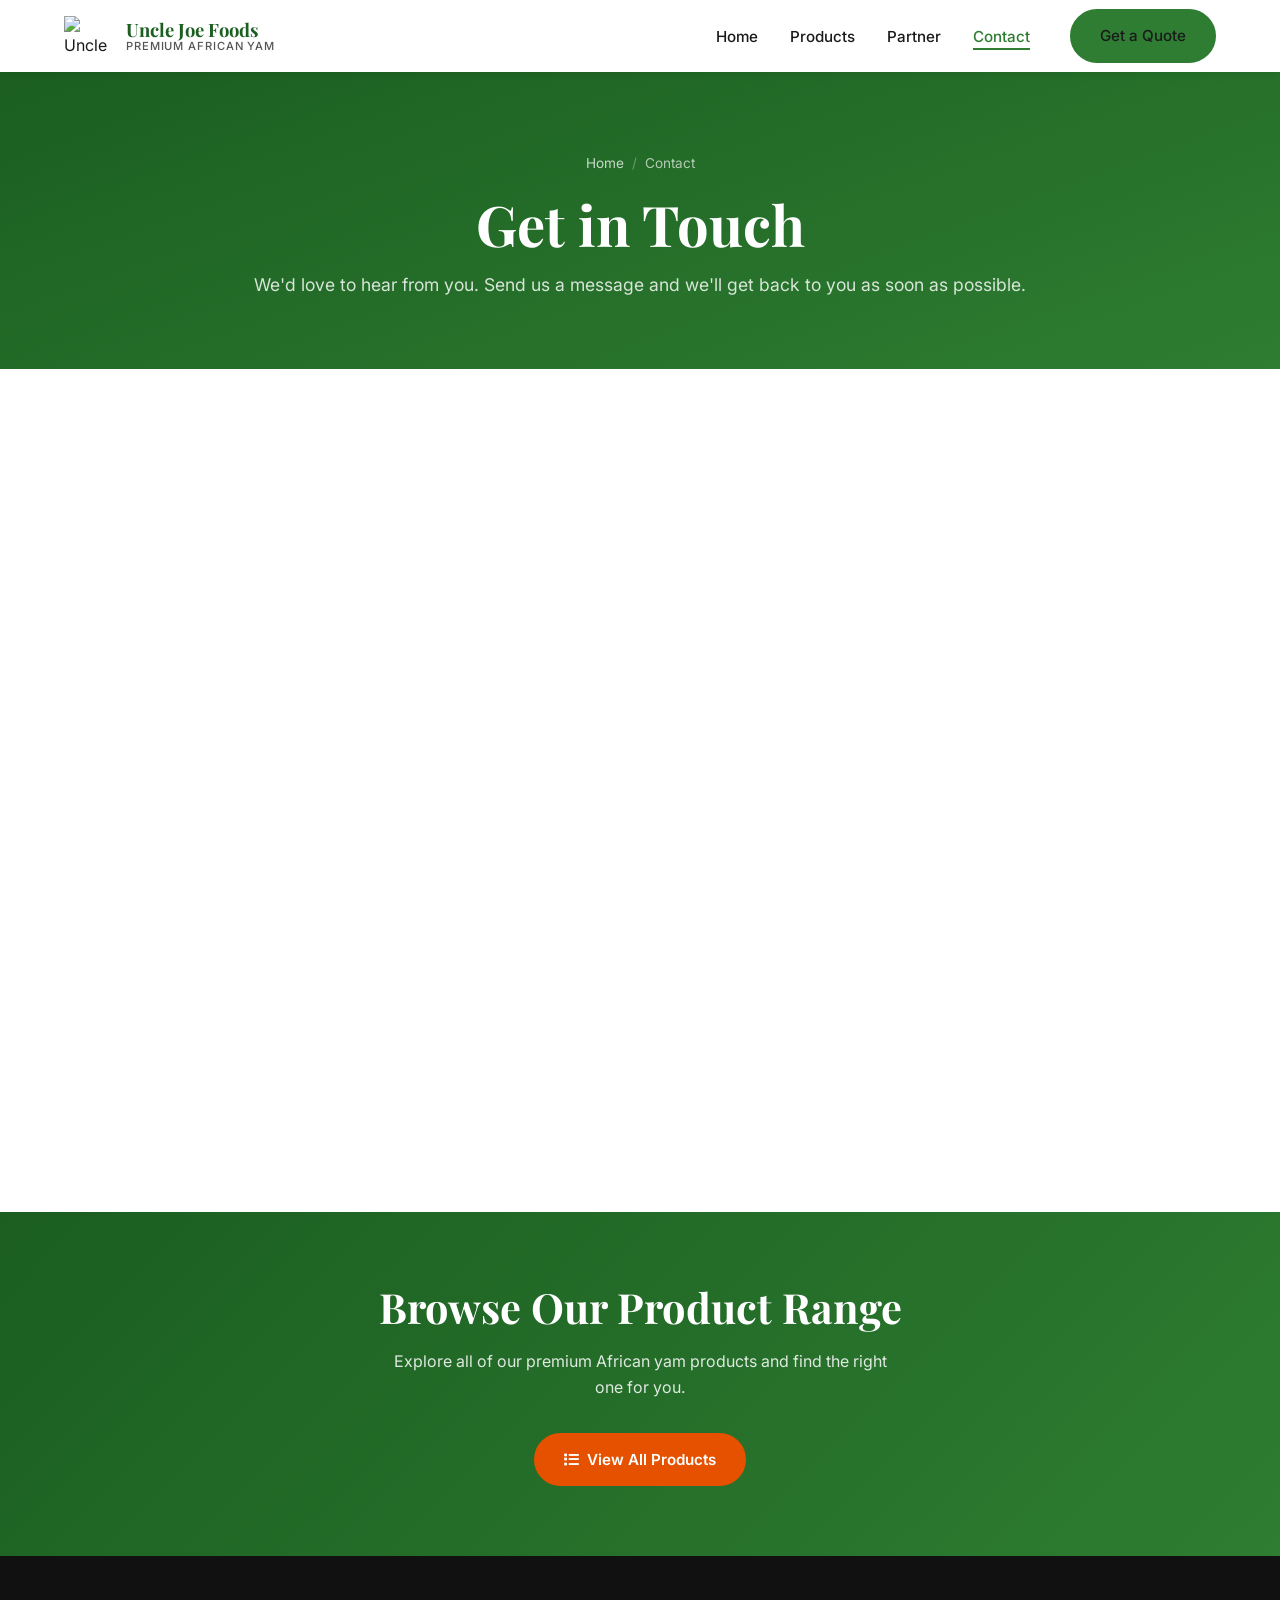
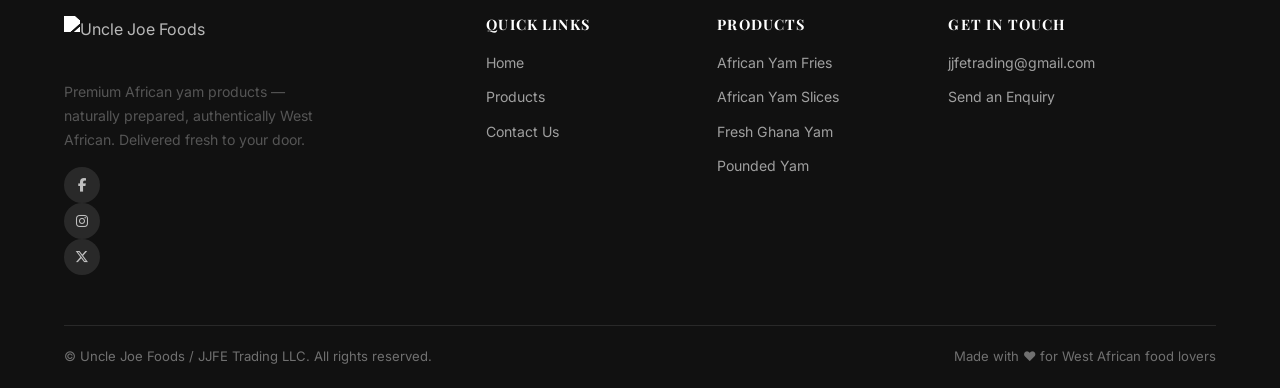
==== contact.html @ cf3fa521 "Fix: crop YAM CHIPS from logo using object-fit cover; cache-bust CSS" ====
<!DOCTYPE html>
<html lang="en">
<head>
  <meta charset="UTF-8" />
  <meta name="viewport" content="width=device-width, initial-scale=1.0" />
  <title>Contact Us — Uncle Joe Foods</title>
  <meta name="description" content="Get in touch with Uncle Joe Foods to place an order, ask about our African yam products, or enquire about wholesale pricing." />

  <link rel="preconnect" href="https://fonts.googleapis.com" />
  <link rel="preconnect" href="https://fonts.gstatic.com" crossorigin />
  <link href="https://fonts.googleapis.com/css2?family=Inter:wght@400;500;600;700&family=Playfair+Display:wght@600;700&display=swap" rel="stylesheet" />
  <link rel="stylesheet" href="https://cdnjs.cloudflare.com/ajax/libs/font-awesome/6.5.0/css/all.min.css" />
  <link rel="stylesheet" href="css/style.css?v=2" />

  <style>
    /* ── Success message ── */
    .form-success {
      display: none;
      background: #e8f5e9;
      border: 1.5px solid var(--clr-primary);
      border-radius: var(--radius);
      padding: 16px 20px;
      color: var(--clr-primary-dk);
      font-weight: 600;
      margin-bottom: 20px;
      align-items: center;
      gap: 10px;
    }
    .form-success.show { display: flex; }

    .combo-banner {
      display: grid;
      grid-template-columns: 1fr 1fr;
      gap: 0;
    }
    @media(max-width:700px){ .combo-banner { grid-template-columns: 1fr; } }
  </style>
</head>
<body>

  <!-- ════════════════════ HEADER ════════════════════ -->
  <header class="site-header">
    <div class="container nav-inner">

      <a href="index.html" class="nav-logo" aria-label="Uncle Joe Foods Home">
        <img src="images/logo.jpg" alt="Uncle Joe Foods Logo" />
        <span class="nav-logo-text">Uncle Joe Foods<span>Premium African Yam</span></span>
      </a>

      <nav aria-label="Main navigation">
        <ul class="nav-links" id="navLinks">
          <li><a href="index.html">Home</a></li>
          <li><a href="products.html">Products</a></li>
          <li><a href="partner.html">Partner</a></li>
          <li><a href="contact.html" class="active">Contact</a></li>
          <li><a href="contact.html" class="btn btn-primary">Get a Quote</a></li>
        </ul>
      </nav>

      <button class="nav-toggle" id="navToggle" aria-label="Toggle navigation" aria-expanded="false">
        <span></span><span></span><span></span>
      </button>

    </div>
  </header>


  <!-- ════════════════════ PAGE HERO ════════════════════ -->
  <section class="page-hero" aria-label="Contact hero">
    <div class="container">
      <nav class="breadcrumb" aria-label="Breadcrumb">
        <a href="index.html">Home</a>
        <span class="sep">/</span>
        <span>Contact</span>
      </nav>
      <h1>Get in Touch</h1>
      <p>We'd love to hear from you. Send us a message and we'll get back to you as soon as possible.</p>
    </div>
  </section>


  <!-- ════════════════════ CONTACT SECTION ════════════════════ -->
  <section class="section">
    <div class="container">
      <div class="contact-grid">

        <!-- ─── Info Side ─── -->
        <div class="contact-info reveal">
          <h3>How Can We Help You?</h3>
          <p>Whether you're placing an individual order, enquiring about wholesale pricing, or just want to learn more about our products — we're here for you.</p>

          <div class="contact-item">
            <div class="contact-item__icon"><i class="fas fa-envelope"></i></div>
            <div>
              <p class="contact-item__label">Email</p>
              <p class="contact-item__value"><a href="mailto:jjfetrading@gmail.com" style="color:var(--clr-primary);">jjfetrading@gmail.com</a></p>
            </div>
          </div>

          <div class="contact-item">
            <div class="contact-item__icon"><i class="fas fa-phone"></i></div>
            <div>
              <p class="contact-item__label">Phone</p>
              <p class="contact-item__value"><a href="tel:+19454076404" style="color:var(--clr-primary);">+1 945 407 6404</a></p>
            </div>
          </div>

          <div class="contact-item">
            <div class="contact-item__icon"><i class="fas fa-map-marker-alt"></i></div>
            <div>
              <p class="contact-item__label">Address</p>
              <p class="contact-item__value">JJFE TRADING LLC<br/>12222 Merit Drive, No 130<br/>Dallas, Texas 75251, USA</p>
            </div>
          </div>

          <div class="contact-item">
            <div class="contact-item__icon"><i class="fas fa-clock"></i></div>
            <div>
              <p class="contact-item__label">Response Time</p>
              <p class="contact-item__value">We aim to respond within 24 hours on business days.</p>
            </div>
          </div>

          <div class="contact-item">
            <div class="contact-item__icon"><i class="fas fa-boxes"></i></div>
            <div>
              <p class="contact-item__label">Wholesale &amp; Bulk Orders</p>
              <p class="contact-item__value">We supply restaurants, supermarkets, and caterers. Please mention your requirements in the form.</p>
            </div>
          </div>

          <!-- Social -->
          <div style="margin-top: 2rem;">
            <p style="font-weight:600; color:var(--clr-text); margin-bottom:.8rem;">Follow Us</p>
            <div style="display:flex; gap:10px;">
              <a href="#" class="social-link" aria-label="Facebook" style="background:var(--clr-bg-light); color:var(--clr-primary);"><i class="fab fa-facebook-f"></i></a>
              <a href="#" class="social-link" aria-label="Instagram" style="background:var(--clr-bg-light); color:var(--clr-primary);"><i class="fab fa-instagram"></i></a>
              <a href="#" class="social-link" aria-label="Twitter" style="background:var(--clr-bg-light); color:var(--clr-primary);"><i class="fab fa-x-twitter"></i></a>
            </div>
          </div>
        </div>

        <!-- ─── Form Side ─── -->
        <div class="reveal">
          <form class="contact-form" id="contactForm" novalidate>

            <div class="form-success" id="formSuccess" role="alert">
              <i class="fas fa-check-circle"></i>
              Thank you! Your message has been sent. We'll be in touch shortly.
            </div>

            <div class="form-row">
              <div class="form-group">
                <label for="firstName">First Name <span style="color:var(--clr-accent);">*</span></label>
                <input type="text" id="firstName" name="firstName" placeholder="Joe" required autocomplete="given-name" />
              </div>
              <div class="form-group">
                <label for="lastName">Last Name <span style="color:var(--clr-accent);">*</span></label>
                <input type="text" id="lastName" name="lastName" placeholder="Smith" required autocomplete="family-name" />
              </div>
            </div>

            <div class="form-group">
              <label for="email">Email Address <span style="color:var(--clr-accent);">*</span></label>
              <input type="email" id="email" name="email" placeholder="you@example.com" required autocomplete="email" />
            </div>

            <div class="form-group">
              <label for="phone">Phone Number</label>
              <input type="tel" id="phone" name="phone" placeholder="+44 7700 000000" autocomplete="tel" />
            </div>

            <div class="form-group">
              <label for="subject">Subject <span style="color:var(--clr-accent);">*</span></label>
              <select id="subject" name="subject" required>
                <option value="" disabled selected>Select a topic…</option>
                <option value="product-enquiry">Product Enquiry</option>
                <option value="order">Place an Order</option>
                <option value="wholesale">Wholesale / Bulk Order</option>
                <option value="delivery">Delivery Information</option>
                <option value="other">Other</option>
              </select>
            </div>

            <div class="form-group">
              <label for="message">Message <span style="color:var(--clr-accent);">*</span></label>
              <textarea id="message" name="message" placeholder="Tell us what you need — product name, quantity, any special requirements…" required minlength="20"></textarea>
            </div>

            <button type="submit" class="btn btn-primary" style="width:100%; justify-content:center;">
              <i class="fas fa-paper-plane"></i> Send Message
            </button>

          </form>
        </div>

      </div>
    </div>
  </section>


  <!-- ════════════════════ CTA ════════════════════ -->
  <section class="cta-banner" aria-label="Products call to action">
    <div class="container">
      <h2>Browse Our Product Range</h2>
      <p>Explore all of our premium African yam products and find the right one for you.</p>
      <div class="cta-banner__actions">
        <a href="products.html" class="btn btn-accent">
          <i class="fas fa-list"></i> View All Products
        </a>
      </div>
    </div>
  </section>


  <!-- ════════════════════ FOOTER ════════════════════ -->
  <footer class="site-footer" aria-label="Site footer">
    <div class="container">
      <div class="footer-grid">

        <div class="footer-brand">
          <img src="images/logo.jpg" alt="Uncle Joe Foods" />
          <p>Premium African yam products — naturally prepared, authentically West African. Delivered fresh to your door.</p>
          <div class="social-links" style="margin-top:16px;">
            <a href="#" class="social-link" aria-label="Facebook"><i class="fab fa-facebook-f"></i></a>
            <a href="#" class="social-link" aria-label="Instagram"><i class="fab fa-instagram"></i></a>
            <a href="#" class="social-link" aria-label="Twitter"><i class="fab fa-x-twitter"></i></a>
          </div>
        </div>

        <div class="footer-col">
          <h4>Quick Links</h4>
          <ul>
            <li><a href="index.html">Home</a></li>
            <li><a href="products.html">Products</a></li>
            <li><a href="contact.html">Contact Us</a></li>
          </ul>
        </div>

        <div class="footer-col">
          <h4>Products</h4>
          <ul>
            <li><a href="products.html">African Yam Fries</a></li>
            <li><a href="products.html">African Yam Slices</a></li>
            <li><a href="products.html">Fresh Ghana Yam</a></li>
            <li><a href="products.html">Pounded Yam</a></li>
          </ul>
        </div>

        <div class="footer-col">
          <h4>Get in Touch</h4>
          <ul>
            <li><a href="mailto:jjfetrading@gmail.com">jjfetrading@gmail.com</a></li>
            <li><a href="contact.html">Send an Enquiry</a></li>
          </ul>
        </div>

      </div>

      <div class="footer-bottom">
        <span>© <span id="year"></span> Uncle Joe Foods / JJFE Trading LLC. All rights reserved.</span>
        <span>Made with ♥ for West African food lovers</span>
      </div>
    </div>
  </footer>

  <script src="js/main.js"></script>
</body>
</html>
---- css/style.css ----
/* ============================================================
   Uncle Joe Foods — Global Stylesheet
   ============================================================ */

/* ── Custom Properties ───────────────────────────────────── */
:root {
  --clr-primary:    #2e7d32;   /* forest green  */
  --clr-primary-dk: #1b5e20;   /* dark green    */
  --clr-primary-lt: #4caf50;   /* light green   */
  --clr-accent:     #e65100;   /* burnt orange  */
  --clr-accent-lt:  #ff6d00;
  --clr-text:       #1a1a1a;
  --clr-text-muted: #555;
  --clr-bg:         #ffffff;
  --clr-bg-light:   #f1f8e9;
  --clr-bg-dark:    #1b5e20;
  --clr-border:     #dcedc8;

  --font-heading: 'Playfair Display', Georgia, serif;
  --font-body:    'Inter', 'Segoe UI', Arial, sans-serif;

  --shadow-sm: 0 2px 8px rgba(0,0,0,.08);
  --shadow-md: 0 6px 24px rgba(0,0,0,.12);
  --shadow-lg: 0 12px 40px rgba(0,0,0,.16);

  --radius:    8px;
  --radius-lg: 16px;
  --max-w:     1200px;
  --transition: .25s ease;
}

/* ── Reset / Base ────────────────────────────────────────── */
*, *::before, *::after { box-sizing: border-box; margin: 0; padding: 0; }

html { scroll-behavior: smooth; }

body {
  font-family: var(--font-body);
  color: var(--clr-text);
  background: var(--clr-bg);
  line-height: 1.65;
  font-size: 16px;
}

img { max-width: 100%; height: auto; display: block; }
a  { color: inherit; text-decoration: none; }
ul { list-style: none; }

/* ── Typography ──────────────────────────────────────────── */
h1, h2, h3, h4 {
  font-family: var(--font-heading);
  line-height: 1.2;
  color: var(--clr-text);
}
h1 { font-size: clamp(2rem, 5vw, 3.5rem); }
h2 { font-size: clamp(1.6rem, 3.5vw, 2.6rem); }
h3 { font-size: clamp(1.2rem, 2.5vw, 1.8rem); }
h4 { font-size: 1.1rem; }

p { margin-bottom: 1rem; color: var(--clr-text-muted); }
p:last-child { margin-bottom: 0; }

/* ── Utility ─────────────────────────────────────────────── */
.container {
  width: 90%;
  max-width: var(--max-w);
  margin-inline: auto;
}

.section { padding: 80px 0; }
.section--dark {
  background: var(--clr-bg-dark);
  color: #fff;
}
.section--dark h2,
.section--dark h3,
.section--dark p { color: #fff; }
.section--light { background: var(--clr-bg-light); }

.section-header {
  text-align: center;
  margin-bottom: 50px;
}
.section-header .eyebrow {
  display: inline-block;
  font-size: .85rem;
  font-weight: 700;
  letter-spacing: .12em;
  text-transform: uppercase;
  color: var(--clr-primary);
  margin-bottom: .5rem;
}
.section--dark .section-header .eyebrow { color: #a5d6a7; }

.section-header h2 { margin-bottom: 1rem; }
.section-header p  { max-width: 600px; margin-inline: auto; }

/* ── Buttons ─────────────────────────────────────────────── */
.btn {
  display: inline-flex;
  align-items: center;
  gap: .5rem;
  padding: .75rem 1.75rem;
  border-radius: 50px;
  font-weight: 600;
  font-size: .95rem;
  cursor: pointer;
  border: 2px solid transparent;
  transition: background var(--transition), color var(--transition),
              border-color var(--transition), transform var(--transition);
}
.btn:hover  { transform: translateY(-2px); }
.btn-primary {
  background: var(--clr-primary);
  color: #fff;
  border-color: var(--clr-primary);
}
.btn-primary:hover {
  background: var(--clr-primary-dk);
  border-color: var(--clr-primary-dk);
}
.btn-outline {
  background: transparent;
  color: var(--clr-primary);
  border-color: var(--clr-primary);
}
.btn-outline:hover {
  background: var(--clr-primary);
  color: #fff;
}
.btn-outline-white {
  background: transparent;
  color: #fff;
  border-color: #fff;
}
.btn-outline-white:hover {
  background: #fff;
  color: var(--clr-primary-dk);
}
.btn-accent {
  background: var(--clr-accent);
  color: #fff;
  border-color: var(--clr-accent);
}
.btn-accent:hover {
  background: var(--clr-accent-lt);
  border-color: var(--clr-accent-lt);
}

/* ── Header / Nav ────────────────────────────────────────── */
.site-header {
  position: sticky;
  top: 0;
  z-index: 999;
  background: #fff;
  box-shadow: var(--shadow-sm);
}

.nav-inner {
  display: flex;
  align-items: center;
  justify-content: space-between;
  height: 72px;
}

.nav-logo img {
  /* Force a wider-than-natural aspect ratio so object-fit:cover
     crops from the bottom, hiding the baked-in "YAM CHIPS" text.
     Original image is ~252×300 (0.84 ratio). At 52×40 container
     (ratio 1.3) the image scales to 52×61.9px, showing only the
     top 40px (≈65%) — character + "UNCLE JOE" visible, "YAM CHIPS"
     at 78–100% of image height is fully outside the container. */
  width: 52px;
  height: 40px;
  object-fit: cover;
  object-position: top center;
  flex-shrink: 0;
}

.nav-links {
  display: flex;
  align-items: center;
  gap: 2rem;
}
.nav-links a {
  font-weight: 500;
  font-size: .95rem;
  color: var(--clr-text);
  position: relative;
  transition: color var(--transition);
}
.nav-links a::after {
  content: '';
  position: absolute;
  bottom: -4px; left: 0;
  width: 0; height: 2px;
  background: var(--clr-primary);
  transition: width var(--transition);
}
.nav-links a:hover,
.nav-links a.active { color: var(--clr-primary); }
.nav-links a:hover::after,
.nav-links a.active::after { width: 100%; }
.nav-links .btn { margin-left: .5rem; }

.nav-toggle {
  display: none;
  flex-direction: column;
  gap: 5px;
  cursor: pointer;
  padding: 6px;
  border: none;
  background: none;
}
.nav-toggle span {
  display: block;
  width: 26px; height: 2px;
  background: var(--clr-text);
  transition: transform var(--transition), opacity var(--transition);
}
.nav-toggle.open span:nth-child(1) { transform: translateY(7px) rotate(45deg); }
.nav-toggle.open span:nth-child(2) { opacity: 0; }
.nav-toggle.open span:nth-child(3) { transform: translateY(-7px) rotate(-45deg); }

/* ── Hero ────────────────────────────────────────────────── */
.hero {
  position: relative;
  min-height: 90vh;
  display: flex;
  align-items: center;
  overflow: hidden;
}
.hero-bg {
  position: absolute;
  inset: 0;
  background-size: cover;
  background-position: center;
  filter: brightness(.55);
}
.hero-content {
  position: relative;
  z-index: 1;
  color: #fff;
  max-width: 680px;
}
.hero-content .eyebrow {
  display: inline-block;
  background: rgba(255,255,255,.15);
  border: 1px solid rgba(255,255,255,.35);
  color: #fff;
  font-size: .8rem;
  font-weight: 700;
  letter-spacing: .12em;
  text-transform: uppercase;
  padding: .3rem .9rem;
  border-radius: 50px;
  margin-bottom: 1.2rem;
}
.hero-content h1 { color: #fff; margin-bottom: 1.2rem; }
.hero-content p   { color: rgba(255,255,255,.88); font-size: 1.1rem; margin-bottom: 2rem; }
.hero-actions { display: flex; gap: 1rem; flex-wrap: wrap; }

/* Slider dots */
.hero-dots {
  position: absolute;
  bottom: 28px;
  left: 50%;
  transform: translateX(-50%);
  display: flex;
  gap: 8px;
  z-index: 2;
}
.hero-dots button {
  width: 10px; height: 10px;
  border-radius: 50%;
  border: 2px solid #fff;
  background: transparent;
  cursor: pointer;
  transition: background var(--transition);
}
.hero-dots button.active { background: #fff; }

/* ── Products Grid ───────────────────────────────────────── */
.products-grid {
  display: grid;
  grid-template-columns: repeat(auto-fill, minmax(280px, 1fr));
  gap: 28px;
}

.product-card {
  background: #fff;
  border-radius: var(--radius-lg);
  overflow: hidden;
  box-shadow: var(--shadow-sm);
  transition: box-shadow var(--transition), transform var(--transition);
  display: flex;
  flex-direction: column;
  border: 1px solid var(--clr-border);
}
.product-card:hover {
  box-shadow: var(--shadow-md);
  transform: translateY(-4px);
}
.product-card__img {
  position: relative;
  overflow: hidden;
  aspect-ratio: 1 / 1;
  background: #f5f5f5;
}
.product-card__img img {
  width: 100%;
  height: 100%;
  object-fit: cover;
  transition: transform .4s ease;
}
.product-card:hover .product-card__img img { transform: scale(1.06); }

.product-card__badge {
  position: absolute;
  top: 12px; left: 12px;
  background: var(--clr-primary);
  color: #fff;
  font-size: .72rem;
  font-weight: 700;
  letter-spacing: .06em;
  text-transform: uppercase;
  padding: .25rem .7rem;
  border-radius: 50px;
}

.product-card__body {
  padding: 20px 22px 24px;
  display: flex;
  flex-direction: column;
  flex: 1;
}
.product-card__category {
  font-size: .78rem;
  font-weight: 600;
  letter-spacing: .08em;
  text-transform: uppercase;
  color: var(--clr-primary);
  margin-bottom: .4rem;
}
.product-card__name {
  font-family: var(--font-heading);
  font-size: 1.15rem;
  margin-bottom: .6rem;
  color: var(--clr-text);
}
.product-card__desc {
  font-size: .88rem;
  color: var(--clr-text-muted);
  margin-bottom: 1rem;
  flex: 1;
}
.product-card__footer {
  display: flex;
  align-items: center;
  justify-content: space-between;
  gap: .5rem;
}
.product-card__weight {
  font-size: .82rem;
  background: var(--clr-bg-light);
  color: var(--clr-primary-dk);
  padding: .25rem .75rem;
  border-radius: 50px;
  font-weight: 600;
}
.product-card__inquiry {
  font-size: .85rem;
  font-weight: 600;
  color: var(--clr-primary);
  text-decoration: underline;
  text-underline-offset: 3px;
  transition: color var(--transition);
}
.product-card__inquiry:hover { color: var(--clr-accent); }

/* ── Filter Tabs ─────────────────────────────────────────── */
.filter-tabs {
  display: flex;
  gap: 10px;
  flex-wrap: wrap;
  justify-content: center;
  margin-bottom: 40px;
}
.filter-tab {
  padding: .5rem 1.4rem;
  border-radius: 50px;
  border: 2px solid var(--clr-border);
  background: #fff;
  color: var(--clr-text-muted);
  font-size: .9rem;
  font-weight: 600;
  cursor: pointer;
  transition: border-color var(--transition), background var(--transition), color var(--transition);
}
.filter-tab.active,
.filter-tab:hover {
  border-color: var(--clr-primary);
  background: var(--clr-primary);
  color: #fff;
}

/* ── Why Choose Us / Features ────────────────────────────── */
.features-grid {
  display: grid;
  grid-template-columns: repeat(auto-fill, minmax(220px, 1fr));
  gap: 30px;
}
.feature-card {
  text-align: center;
  padding: 32px 24px;
  border-radius: var(--radius-lg);
  background: #fff;
  box-shadow: var(--shadow-sm);
  border: 1px solid var(--clr-border);
  transition: box-shadow var(--transition), transform var(--transition);
}
.feature-card:hover {
  box-shadow: var(--shadow-md);
  transform: translateY(-3px);
}
.feature-card__icon {
  width: 56px; height: 56px;
  border-radius: 50%;
  background: var(--clr-bg-light);
  display: flex;
  align-items: center;
  justify-content: center;
  margin: 0 auto 16px;
  font-size: 1.6rem;
}
.feature-card h3 { font-size: 1.05rem; margin-bottom: .5rem; color: var(--clr-text); }
.feature-card p  { font-size: .88rem; }

/* ── About Strip ─────────────────────────────────────────── */
.about-strip {
  display: grid;
  grid-template-columns: 1fr 1fr;
  gap: 0;
  min-height: 480px;
}
.about-strip__img {
  overflow: hidden;
}
.about-strip__img img {
  width: 100%;
  height: 100%;
  object-fit: cover;
}
.about-strip__content {
  background: var(--clr-bg-dark);
  color: #fff;
  padding: 60px 5%;
  display: flex;
  flex-direction: column;
  justify-content: center;
  gap: 1.2rem;
}
.about-strip__content h2 { color: #fff; }
.about-strip__content p  { color: rgba(255,255,255,.82); }

/* ── Testimonials ────────────────────────────────────────── */
.testimonials-grid {
  display: grid;
  grid-template-columns: repeat(auto-fill, minmax(280px, 1fr));
  gap: 24px;
}
.testimonial-card {
  background: rgba(255,255,255,.08);
  border: 1px solid rgba(255,255,255,.15);
  border-radius: var(--radius-lg);
  padding: 28px 24px;
}
.testimonial-card__stars { color: #fdd835; font-size: 1rem; margin-bottom: 12px; }
.testimonial-card__text  { font-size: .95rem; color: rgba(255,255,255,.88); margin-bottom: 16px; font-style: italic; }
.testimonial-card__author { display: flex; align-items: center; gap: 10px; }
.testimonial-card__avatar {
  width: 40px; height: 40px;
  border-radius: 50%;
  background: rgba(255,255,255,.2);
  display: flex; align-items: center; justify-content: center;
  font-weight: 700; color: #fff; font-size: .9rem;
}
.testimonial-card__name   { font-weight: 700; color: #fff; font-size: .9rem; }
.testimonial-card__loc    { font-size: .8rem; color: rgba(255,255,255,.6); }

/* ── CTA Banner ──────────────────────────────────────────── */
.cta-banner {
  background: linear-gradient(135deg, var(--clr-primary-dk) 0%, var(--clr-primary) 100%);
  padding: 70px 0;
  text-align: center;
  color: #fff;
}
.cta-banner h2 { color: #fff; margin-bottom: 1rem; }
.cta-banner p  { color: rgba(255,255,255,.85); max-width: 500px; margin-inline: auto; margin-bottom: 2rem; }
.cta-banner__actions { display: flex; gap: 1rem; justify-content: center; flex-wrap: wrap; }

/* ── Page Hero (inner pages) ─────────────────────────────── */
.page-hero {
  background: linear-gradient(160deg, var(--clr-primary-dk) 0%, var(--clr-primary) 100%);
  padding: 80px 0 70px;
  text-align: center;
  color: #fff;
}
.page-hero h1 { color: #fff; margin-bottom: .8rem; }
.page-hero p  { color: rgba(255,255,255,.82); font-size: 1.1rem; }
.breadcrumb {
  display: flex;
  align-items: center;
  justify-content: center;
  gap: .5rem;
  font-size: .85rem;
  color: rgba(255,255,255,.65);
  margin-bottom: 1rem;
}
.breadcrumb a { color: rgba(255,255,255,.75); }
.breadcrumb a:hover { color: #fff; }
.breadcrumb .sep { opacity: .5; }

/* ── Contact Page ────────────────────────────────────────── */
.contact-grid {
  display: grid;
  grid-template-columns: 1fr 1.4fr;
  gap: 50px;
  align-items: start;
}
.contact-info h3 { margin-bottom: 1.2rem; }
.contact-item {
  display: flex;
  gap: 14px;
  margin-bottom: 1.6rem;
}
.contact-item__icon {
  flex-shrink: 0;
  width: 44px; height: 44px;
  border-radius: 50%;
  background: var(--clr-bg-light);
  display: flex; align-items: center; justify-content: center;
  font-size: 1.1rem;
  color: var(--clr-primary);
}
.contact-item__label { font-size: .78rem; font-weight: 700; text-transform: uppercase; letter-spacing: .06em; color: var(--clr-primary); margin-bottom: 2px; }
.contact-item__value { font-size: .95rem; color: var(--clr-text-muted); }

.contact-form {
  background: #fff;
  border-radius: var(--radius-lg);
  padding: 40px;
  box-shadow: var(--shadow-md);
  border: 1px solid var(--clr-border);
}
.form-group { margin-bottom: 20px; }
.form-group label {
  display: block;
  font-size: .88rem;
  font-weight: 600;
  margin-bottom: 6px;
  color: var(--clr-text);
}
.form-group input,
.form-group select,
.form-group textarea {
  width: 100%;
  padding: .75rem 1rem;
  border: 1.5px solid var(--clr-border);
  border-radius: var(--radius);
  font-family: var(--font-body);
  font-size: .95rem;
  color: var(--clr-text);
  background: #fafafa;
  transition: border-color var(--transition);
  outline: none;
}
.form-group input:focus,
.form-group select:focus,
.form-group textarea:focus { border-color: var(--clr-primary); background: #fff; }
.form-group textarea { resize: vertical; min-height: 120px; }
.form-row { display: grid; grid-template-columns: 1fr 1fr; gap: 16px; }

/* ── Footer ──────────────────────────────────────────────── */
.site-footer {
  background: #111;
  color: rgba(255,255,255,.7);
  padding: 60px 0 0;
}
.footer-grid {
  display: grid;
  grid-template-columns: 2fr 1fr 1fr 1.4fr;
  gap: 40px;
  padding-bottom: 50px;
  border-bottom: 1px solid rgba(255,255,255,.1);
}
.footer-brand img { height: 48px; margin-bottom: 16px; filter: brightness(0) invert(1); }
.footer-brand p   { font-size: .88rem; line-height: 1.7; max-width: 280px; }
.footer-col h4    { color: #fff; font-size: .9rem; font-weight: 700; text-transform: uppercase; letter-spacing: .08em; margin-bottom: 16px; }
.footer-col ul    { display: flex; flex-direction: column; gap: 8px; }
.footer-col ul a  { font-size: .88rem; color: rgba(255,255,255,.6); transition: color var(--transition); }
.footer-col ul a:hover { color: #fff; }
.footer-col .social-links { display: flex; gap: 10px; margin-top: 4px; }
.social-link {
  width: 36px; height: 36px;
  border-radius: 50%;
  background: rgba(255,255,255,.1);
  display: flex; align-items: center; justify-content: center;
  font-size: .85rem;
  color: rgba(255,255,255,.7);
  transition: background var(--transition), color var(--transition);
}
.social-link:hover { background: var(--clr-primary); color: #fff; }

.footer-bottom {
  padding: 20px 0;
  display: flex;
  align-items: center;
  justify-content: space-between;
  font-size: .82rem;
  color: rgba(255,255,255,.4);
  flex-wrap: wrap;
  gap: 8px;
}

/* ── Nav logo text label ─────────────────────────────────── */
.nav-logo {
  display: flex;
  align-items: center;
  gap: 10px;
  text-decoration: none;
}

.nav-logo-text {
  font-family: var(--font-heading);
  font-size: 1.15rem;
  font-weight: 700;
  color: var(--clr-primary-dk);
  line-height: 1.15;
  white-space: nowrap;
}
.nav-logo-text span {
  display: block;
  font-size: .7rem;
  font-weight: 500;
  letter-spacing: .08em;
  text-transform: uppercase;
  color: var(--clr-text-muted);
  font-family: var(--font-body);
}

/* ── Benefits / Offerings Grid ───────────────────────────── */
.benefits-grid {
  display: grid;
  grid-template-columns: repeat(auto-fill, minmax(220px, 1fr));
  gap: 24px;
}
.benefit-card {
  border-radius: var(--radius-lg);
  padding: 28px 24px;
  background: #fff;
  border-left: 4px solid var(--clr-primary);
  box-shadow: var(--shadow-sm);
  transition: box-shadow var(--transition), transform var(--transition);
}
.benefit-card:hover {
  box-shadow: var(--shadow-md);
  transform: translateY(-3px);
}
.benefit-card__icon { font-size: 1.7rem; margin-bottom: 12px; }
.benefit-card h3 { font-size: 1rem; margin-bottom: .5rem; color: var(--clr-primary-dk); }
.benefit-card p  { font-size: .88rem; margin-bottom: 0; }

/* ── Review cards ────────────────────────────────────────── */
.reviews-grid {
  display: grid;
  grid-template-columns: repeat(auto-fill, minmax(280px, 1fr));
  gap: 24px;
}
.review-card {
  background: #fff;
  border-radius: var(--radius-lg);
  padding: 26px 24px;
  box-shadow: var(--shadow-sm);
  border: 1px solid var(--clr-border);
  transition: box-shadow var(--transition), transform var(--transition);
  display: flex;
  flex-direction: column;
  gap: 14px;
}
.review-card:hover { box-shadow: var(--shadow-md); transform: translateY(-3px); }
.review-card__header { display: flex; justify-content: space-between; align-items: flex-start; gap: 10px; }
.review-card__product { font-size: .78rem; font-weight: 700; text-transform: uppercase; letter-spacing: .07em; color: var(--clr-primary); background: var(--clr-bg-light); padding: .2rem .7rem; border-radius: 50px; }
.review-card__stars { color: #f9a825; font-size: .95rem; white-space: nowrap; }
.review-card__text { font-size: .92rem; color: var(--clr-text-muted); font-style: italic; line-height: 1.65; }
.review-card__author { display: flex; align-items: center; gap: 10px; margin-top: auto; }
.review-card__avatar { width: 38px; height: 38px; border-radius: 50%; background: var(--clr-bg-light); display: flex; align-items: center; justify-content: center; font-weight: 700; font-size: .85rem; color: var(--clr-primary-dk); flex-shrink: 0; }
.review-card__name { font-weight: 700; font-size: .88rem; color: var(--clr-text); }
.review-card__verified { font-size: .75rem; color: var(--clr-primary); }

/* ── Partner page ────────────────────────────────────────── */
.partner-types-grid {
  display: grid;
  grid-template-columns: repeat(auto-fill, minmax(260px, 1fr));
  gap: 24px;
}
.partner-type-card {
  background: #fff;
  border-radius: var(--radius-lg);
  padding: 32px 28px;
  box-shadow: var(--shadow-sm);
  border: 1px solid var(--clr-border);
  text-align: center;
  transition: box-shadow var(--transition), transform var(--transition);
}
.partner-type-card:hover { box-shadow: var(--shadow-md); transform: translateY(-3px); }
.partner-type-card__icon { font-size: 2.5rem; margin-bottom: 14px; }
.partner-type-card h3 { margin-bottom: .6rem; }
.partner-type-card p  { font-size: .9rem; }
.partner-type-card .btn { margin-top: 1.2rem; }

.steps-grid {
  display: grid;
  grid-template-columns: repeat(3, 1fr);
  gap: 0;
  position: relative;
}
.steps-grid::before {
  content: '';
  position: absolute;
  top: 28px;
  left: calc(16.66% + 20px);
  right: calc(16.66% + 20px);
  height: 2px;
  background: var(--clr-border);
  z-index: 0;
}
.step-card {
  text-align: center;
  padding: 0 20px;
  position: relative;
  z-index: 1;
}
.step-card__number {
  width: 56px; height: 56px;
  border-radius: 50%;
  background: var(--clr-primary);
  color: #fff;
  font-size: 1.2rem;
  font-weight: 700;
  display: flex;
  align-items: center;
  justify-content: center;
  margin: 0 auto 16px;
  box-shadow: 0 4px 14px rgba(46,125,50,.35);
}
.step-card h3 { font-size: 1.05rem; margin-bottom: .5rem; }
.step-card p  { font-size: .88rem; }

@media (max-width: 640px) {
  .steps-grid { grid-template-columns: 1fr; gap: 24px; }
  .steps-grid::before { display: none; }
}

/* ── Scroll-reveal fade ──────────────────────────────────── */
.reveal {
  opacity: 0;
  transform: translateY(28px);
  transition: opacity .6s ease, transform .6s ease;
}
.reveal.visible { opacity: 1; transform: none; }

/* ── Responsive ──────────────────────────────────────────── */
@media (max-width: 1024px) {
  .footer-grid { grid-template-columns: 1fr 1fr; }
  .about-strip { grid-template-columns: 1fr; }
  .about-strip__img { height: 320px; }
  .contact-grid { grid-template-columns: 1fr; }
}

@media (max-width: 768px) {
  .section { padding: 56px 0; }
  .nav-links { display: none; flex-direction: column; gap: 0; position: absolute; top: 72px; left: 0; right: 0; background: #fff; box-shadow: var(--shadow-md); padding: 1rem 0; }
  .nav-links.open { display: flex; }
  .nav-links a { padding: .75rem 5%; border-bottom: 1px solid #f0f0f0; }
  .nav-links a::after { display: none; }
  .nav-links .btn { margin: 1rem 5%; display: inline-flex; }
  .nav-toggle { display: flex; }
  .footer-grid { grid-template-columns: 1fr 1fr; }
  .hero { min-height: 70vh; }
  .products-grid { grid-template-columns: repeat(auto-fill, minmax(240px, 1fr)); gap: 20px; }
  .contact-form { padding: 28px 20px; }
  .form-row { grid-template-columns: 1fr; }
}

@media (max-width: 480px) {
  .footer-grid { grid-template-columns: 1fr; }
  .hero-actions { flex-direction: column; align-items: flex-start; }
  .about-strip__content { padding: 40px 5%; }
}
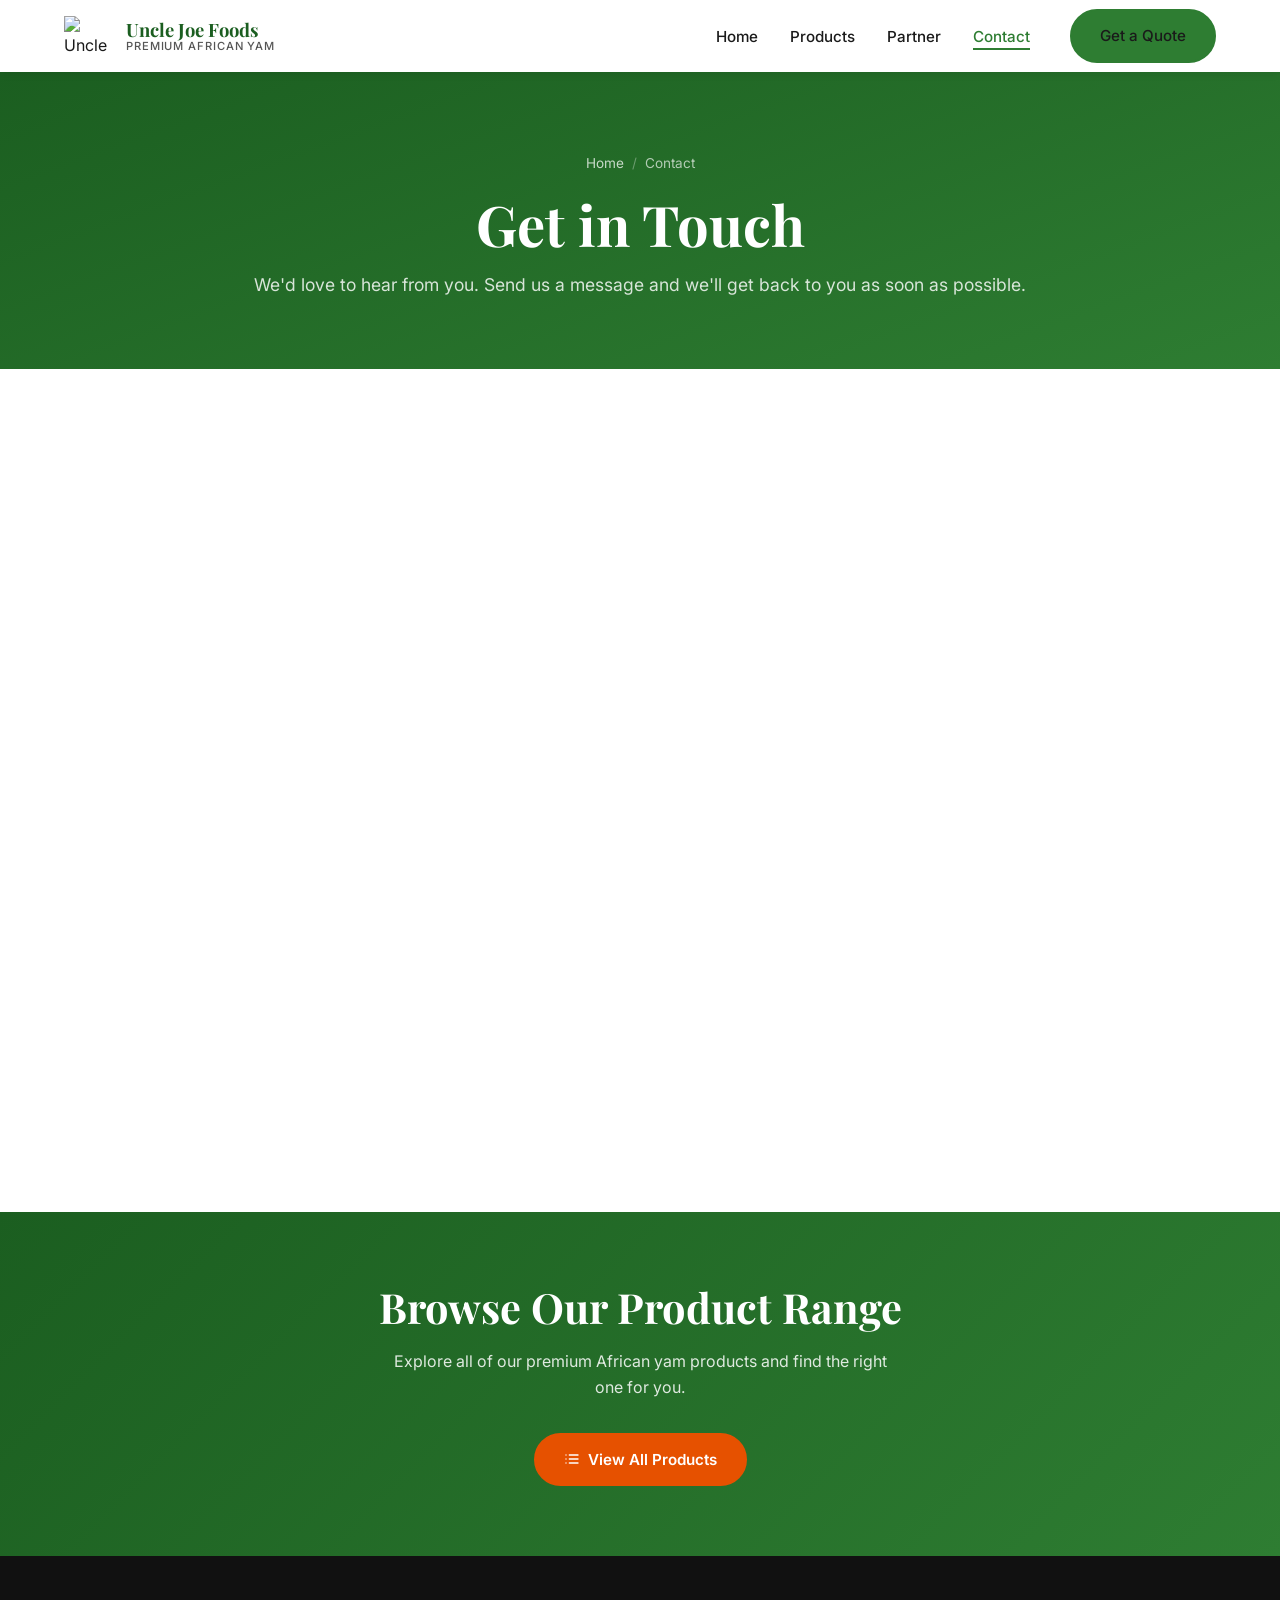
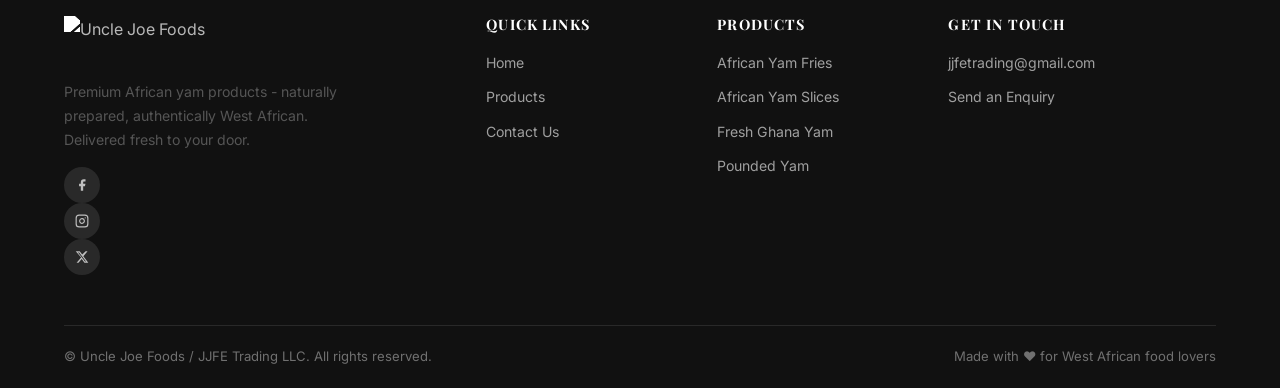
==== commit 22a7a7d1: "Replace em dashes and Font Awesome icons with inline SVGs" ====
--- a/contact.html
+++ b/contact.html
@@ -1,15 +1,15 @@
-<!DOCTYPE html>
+﻿<!DOCTYPE html>
 <html lang="en">
 <head>
   <meta charset="UTF-8" />
   <meta name="viewport" content="width=device-width, initial-scale=1.0" />
-  <title>Contact Us — Uncle Joe Foods</title>
+  <title>Contact Us  |  Uncle Joe Foods</title>
   <meta name="description" content="Get in touch with Uncle Joe Foods to place an order, ask about our African yam products, or enquire about wholesale pricing." />
 
   <link rel="preconnect" href="https://fonts.googleapis.com" />
   <link rel="preconnect" href="https://fonts.gstatic.com" crossorigin />
   <link href="https://fonts.googleapis.com/css2?family=Inter:wght@400;500;600;700&family=Playfair+Display:wght@600;700&display=swap" rel="stylesheet" />
-  <link rel="stylesheet" href="https://cdnjs.cloudflare.com/ajax/libs/font-awesome/6.5.0/css/all.min.css" />
+
   <link rel="stylesheet" href="css/style.css?v=2" />
 
   <style>
@@ -87,10 +87,10 @@
         <!-- ─── Info Side ─── -->
         <div class="contact-info reveal">
           <h3>How Can We Help You?</h3>
-          <p>Whether you're placing an individual order, enquiring about wholesale pricing, or just want to learn more about our products — we're here for you.</p>
-
-          <div class="contact-item">
-            <div class="contact-item__icon"><i class="fas fa-envelope"></i></div>
+          <p>Whether you're placing an individual order, enquiring about wholesale pricing, or just want to learn more about our products  -  we're here for you.</p>
+
+          <div class="contact-item">
+            <div class="contact-item__icon"><svg xmlns="http://www.w3.org/2000/svg" width="20" height="20" viewBox="0 0 24 24" fill="none" stroke="currentColor" stroke-width="2" stroke-linecap="round" stroke-linejoin="round" aria-hidden="true"><rect width="20" height="16" x="2" y="4" rx="2"/><path d="m22 7-8.97 5.7a1.94 1.94 0 0 1-2.06 0L2 7"/></svg></div>
             <div>
               <p class="contact-item__label">Email</p>
               <p class="contact-item__value"><a href="mailto:jjfetrading@gmail.com" style="color:var(--clr-primary);">jjfetrading@gmail.com</a></p>
@@ -98,7 +98,7 @@
           </div>
 
           <div class="contact-item">
-            <div class="contact-item__icon"><i class="fas fa-phone"></i></div>
+            <div class="contact-item__icon"><svg xmlns="http://www.w3.org/2000/svg" width="20" height="20" viewBox="0 0 24 24" fill="none" stroke="currentColor" stroke-width="2" stroke-linecap="round" stroke-linejoin="round" aria-hidden="true"><path d="M22 16.92v3a2 2 0 0 1-2.18 2 19.79 19.79 0 0 1-8.63-3.07A19.5 19.5 0 0 1 4.69 13a19.79 19.79 0 0 1-3.07-8.67A2 2 0 0 1 3.34 2h3a2 2 0 0 1 2 1.72c.127.96.361 1.903.7 2.81a2 2 0 0 1-.45 2.11L7.91 9.91a16 16 0 0 0 6.18 6.18l1.27-1.27a2 2 0 0 1 2.11-.45c.907.339 1.85.573 2.81.7A2 2 0 0 1 22 16.92z"/></svg></div>
             <div>
               <p class="contact-item__label">Phone</p>
               <p class="contact-item__value"><a href="tel:+19454076404" style="color:var(--clr-primary);">+1 945 407 6404</a></p>
@@ -106,7 +106,7 @@
           </div>
 
           <div class="contact-item">
-            <div class="contact-item__icon"><i class="fas fa-map-marker-alt"></i></div>
+            <div class="contact-item__icon"><svg xmlns="http://www.w3.org/2000/svg" width="20" height="20" viewBox="0 0 24 24" fill="none" stroke="currentColor" stroke-width="2" stroke-linecap="round" stroke-linejoin="round" aria-hidden="true"><path d="M20 10c0 6-8 12-8 12s-8-6-8-12a8 8 0 0 1 16 0Z"/><circle cx="12" cy="10" r="3"/></svg></div>
             <div>
               <p class="contact-item__label">Address</p>
               <p class="contact-item__value">JJFE TRADING LLC<br/>12222 Merit Drive, No 130<br/>Dallas, Texas 75251, USA</p>
@@ -114,7 +114,7 @@
           </div>
 
           <div class="contact-item">
-            <div class="contact-item__icon"><i class="fas fa-clock"></i></div>
+            <div class="contact-item__icon"><svg xmlns="http://www.w3.org/2000/svg" width="20" height="20" viewBox="0 0 24 24" fill="none" stroke="currentColor" stroke-width="2" stroke-linecap="round" stroke-linejoin="round" aria-hidden="true"><circle cx="12" cy="12" r="10"/><polyline points="12 6 12 12 16 14"/></svg></div>
             <div>
               <p class="contact-item__label">Response Time</p>
               <p class="contact-item__value">We aim to respond within 24 hours on business days.</p>
@@ -122,7 +122,7 @@
           </div>
 
           <div class="contact-item">
-            <div class="contact-item__icon"><i class="fas fa-boxes"></i></div>
+            <div class="contact-item__icon"><svg xmlns="http://www.w3.org/2000/svg" width="20" height="20" viewBox="0 0 24 24" fill="none" stroke="currentColor" stroke-width="2" stroke-linecap="round" stroke-linejoin="round" aria-hidden="true"><path d="M21 16V8a2 2 0 0 0-1-1.73l-7-4a2 2 0 0 0-2 0l-7 4A2 2 0 0 0 3 8v8a2 2 0 0 0 1 1.73l7 4a2 2 0 0 0 2 0l7-4A2 2 0 0 0 21 16z"/><polyline points="3.27 6.96 12 12.01 20.73 6.96"/><line x1="12" x2="12" y1="22.08" y2="12"/></svg></div>
             <div>
               <p class="contact-item__label">Wholesale &amp; Bulk Orders</p>
               <p class="contact-item__value">We supply restaurants, supermarkets, and caterers. Please mention your requirements in the form.</p>
@@ -133,9 +133,9 @@
           <div style="margin-top: 2rem;">
             <p style="font-weight:600; color:var(--clr-text); margin-bottom:.8rem;">Follow Us</p>
             <div style="display:flex; gap:10px;">
-              <a href="#" class="social-link" aria-label="Facebook" style="background:var(--clr-bg-light); color:var(--clr-primary);"><i class="fab fa-facebook-f"></i></a>
-              <a href="#" class="social-link" aria-label="Instagram" style="background:var(--clr-bg-light); color:var(--clr-primary);"><i class="fab fa-instagram"></i></a>
-              <a href="#" class="social-link" aria-label="Twitter" style="background:var(--clr-bg-light); color:var(--clr-primary);"><i class="fab fa-x-twitter"></i></a>
+              <a href="#" class="social-link" aria-label="Facebook" style="background:var(--clr-bg-light); color:var(--clr-primary);"><svg xmlns="http://www.w3.org/2000/svg" width="14" height="14" viewBox="0 0 24 24" fill="currentColor" aria-hidden="true"><path d="M18 2h-3a5 5 0 0 0-5 5v3H7v4h3v8h4v-8h3l1-4h-4V7a1 1 0 0 1 1-1h3z"/></svg></a>
+              <a href="#" class="social-link" aria-label="Instagram" style="background:var(--clr-bg-light); color:var(--clr-primary);"><svg xmlns="http://www.w3.org/2000/svg" width="14" height="14" viewBox="0 0 24 24" fill="none" stroke="currentColor" stroke-width="2" stroke-linecap="round" stroke-linejoin="round" aria-hidden="true"><rect width="20" height="20" x="2" y="2" rx="5" ry="5"/><path d="M16 11.37A4 4 0 1 1 12.63 8 4 4 0 0 1 16 11.37z"/><line x1="17.5" x2="17.51" y1="6.5" y2="6.5"/></svg></a>
+              <a href="#" class="social-link" aria-label="Twitter" style="background:var(--clr-bg-light); color:var(--clr-primary);"><svg xmlns="http://www.w3.org/2000/svg" width="14" height="14" viewBox="0 0 24 24" fill="currentColor" aria-hidden="true"><path d="M18.244 2.25h3.308l-7.227 8.26 8.502 11.24H16.17l-4.714-6.231-5.401 6.231H2.746l7.73-8.835L1.254 2.25H8.08l4.258 5.63 5.906-5.63Zm-1.161 17.52h1.833L7.084 4.126H5.117z"/></svg></a>
             </div>
           </div>
         </div>
@@ -145,7 +145,7 @@
           <form class="contact-form" id="contactForm" novalidate>
 
             <div class="form-success" id="formSuccess" role="alert">
-              <i class="fas fa-check-circle"></i>
+              <svg xmlns="http://www.w3.org/2000/svg" width="16" height="16" viewBox="0 0 24 24" fill="none" stroke="currentColor" stroke-width="2" stroke-linecap="round" stroke-linejoin="round" aria-hidden="true"><path d="M22 11.08V12a10 10 0 1 1-5.93-9.14"/><path d="m9 11 3 3L22 4"/></svg>
               Thank you! Your message has been sent. We'll be in touch shortly.
             </div>
 
@@ -184,11 +184,11 @@
 
             <div class="form-group">
               <label for="message">Message <span style="color:var(--clr-accent);">*</span></label>
-              <textarea id="message" name="message" placeholder="Tell us what you need — product name, quantity, any special requirements…" required minlength="20"></textarea>
+              <textarea id="message" name="message" placeholder="Tell us what you need  -  product name, quantity, any special requirements…" required minlength="20"></textarea>
             </div>
 
             <button type="submit" class="btn btn-primary" style="width:100%; justify-content:center;">
-              <i class="fas fa-paper-plane"></i> Send Message
+              <svg xmlns="http://www.w3.org/2000/svg" width="16" height="16" viewBox="0 0 24 24" fill="none" stroke="currentColor" stroke-width="2" stroke-linecap="round" stroke-linejoin="round" aria-hidden="true"><path d="m22 2-7 20-4-9-9-4Z"/><path d="M22 2 11 13"/></svg> Send Message
             </button>
 
           </form>
@@ -206,7 +206,7 @@
       <p>Explore all of our premium African yam products and find the right one for you.</p>
       <div class="cta-banner__actions">
         <a href="products.html" class="btn btn-accent">
-          <i class="fas fa-list"></i> View All Products
+          <svg xmlns="http://www.w3.org/2000/svg" width="16" height="16" viewBox="0 0 24 24" fill="none" stroke="currentColor" stroke-width="2" stroke-linecap="round" stroke-linejoin="round" aria-hidden="true"><line x1="8" x2="21" y1="6" y2="6"/><line x1="8" x2="21" y1="12" y2="12"/><line x1="8" x2="21" y1="18" y2="18"/><line x1="3" x2="3.01" y1="6" y2="6"/><line x1="3" x2="3.01" y1="12" y2="12"/><line x1="3" x2="3.01" y1="18" y2="18"/></svg> View All Products
         </a>
       </div>
     </div>
@@ -220,11 +220,11 @@
 
         <div class="footer-brand">
           <img src="images/logo.jpg" alt="Uncle Joe Foods" />
-          <p>Premium African yam products — naturally prepared, authentically West African. Delivered fresh to your door.</p>
+          <p>Premium African yam products  -  naturally prepared, authentically West African. Delivered fresh to your door.</p>
           <div class="social-links" style="margin-top:16px;">
-            <a href="#" class="social-link" aria-label="Facebook"><i class="fab fa-facebook-f"></i></a>
-            <a href="#" class="social-link" aria-label="Instagram"><i class="fab fa-instagram"></i></a>
-            <a href="#" class="social-link" aria-label="Twitter"><i class="fab fa-x-twitter"></i></a>
+            <a href="#" class="social-link" aria-label="Facebook"><svg xmlns="http://www.w3.org/2000/svg" width="14" height="14" viewBox="0 0 24 24" fill="currentColor" aria-hidden="true"><path d="M18 2h-3a5 5 0 0 0-5 5v3H7v4h3v8h4v-8h3l1-4h-4V7a1 1 0 0 1 1-1h3z"/></svg></a>
+            <a href="#" class="social-link" aria-label="Instagram"><svg xmlns="http://www.w3.org/2000/svg" width="14" height="14" viewBox="0 0 24 24" fill="none" stroke="currentColor" stroke-width="2" stroke-linecap="round" stroke-linejoin="round" aria-hidden="true"><rect width="20" height="20" x="2" y="2" rx="5" ry="5"/><path d="M16 11.37A4 4 0 1 1 12.63 8 4 4 0 0 1 16 11.37z"/><line x1="17.5" x2="17.51" y1="6.5" y2="6.5"/></svg></a>
+            <a href="#" class="social-link" aria-label="Twitter"><svg xmlns="http://www.w3.org/2000/svg" width="14" height="14" viewBox="0 0 24 24" fill="currentColor" aria-hidden="true"><path d="M18.244 2.25h3.308l-7.227 8.26 8.502 11.24H16.17l-4.714-6.231-5.401 6.231H2.746l7.73-8.835L1.254 2.25H8.08l4.258 5.63 5.906-5.63Zm-1.161 17.52h1.833L7.084 4.126H5.117z"/></svg></a>
           </div>
         </div>
 
